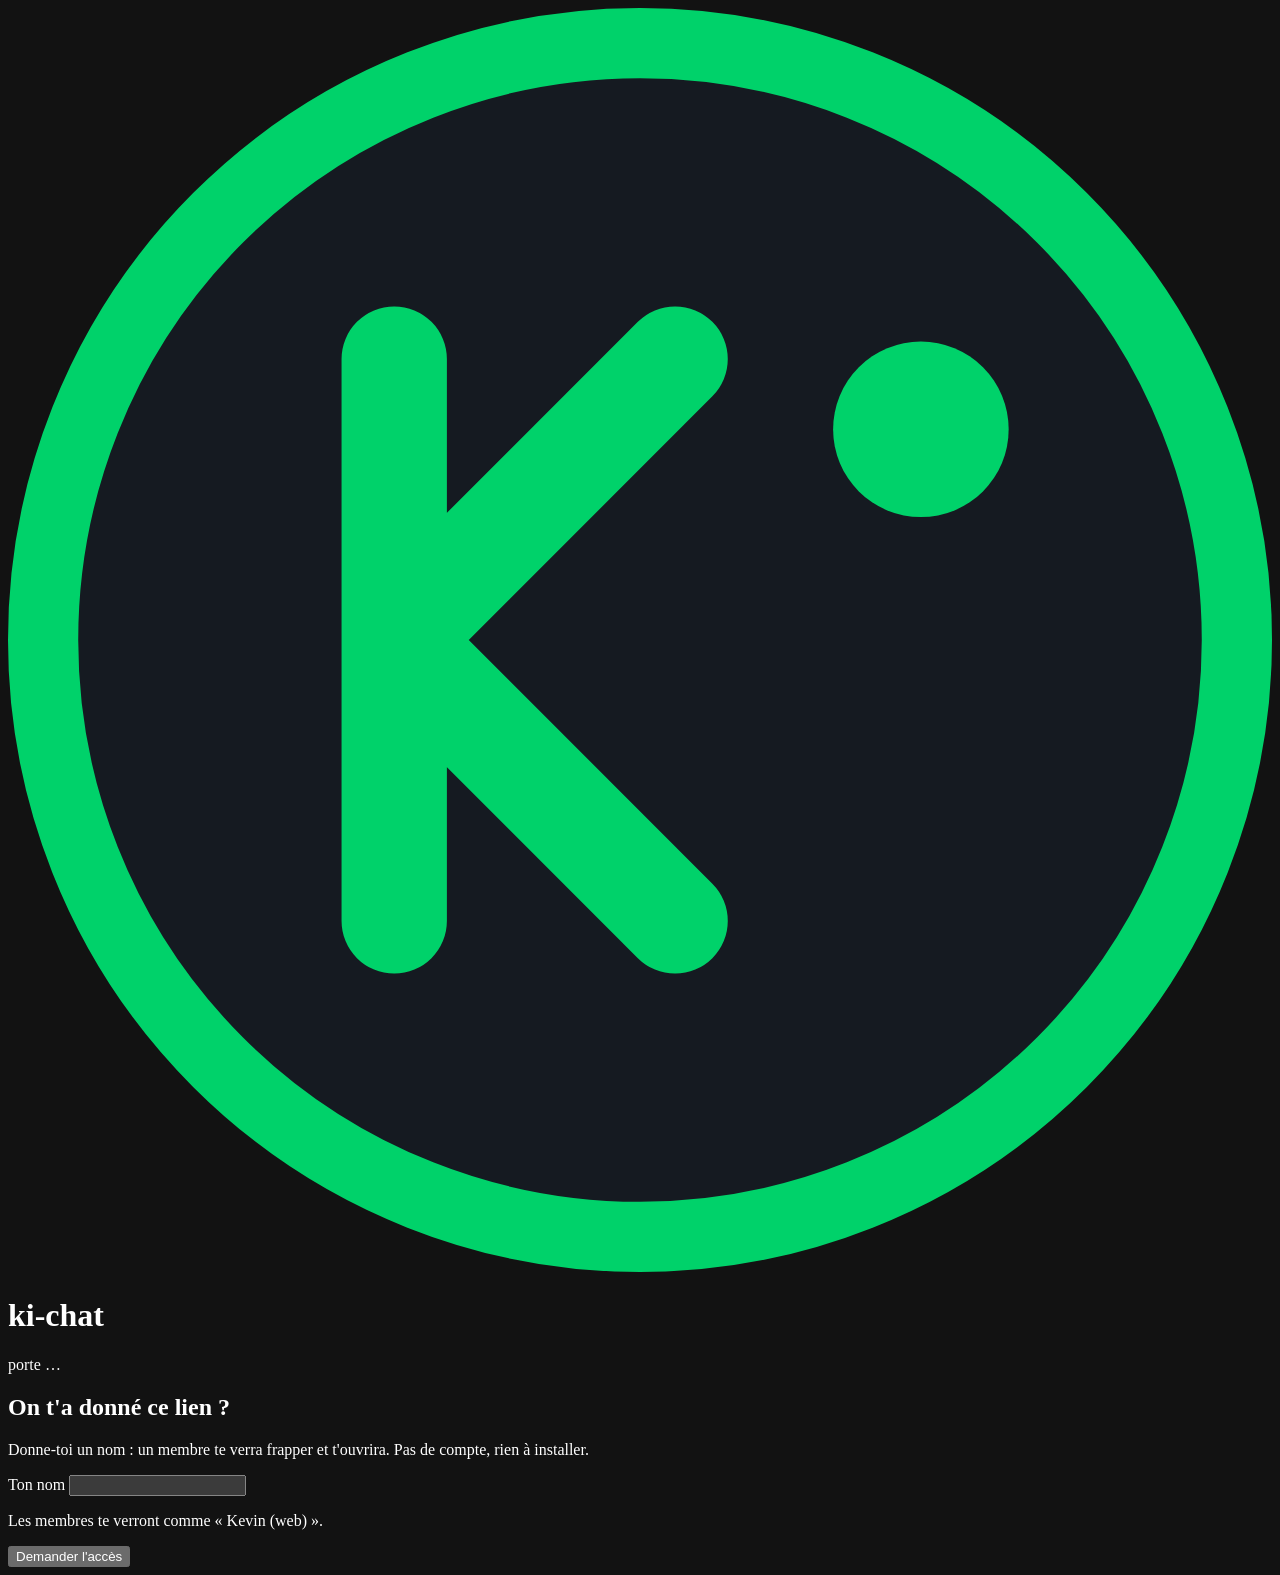
==== crates/server/src/porte.html @ abfaecea "Une porte web : un lien pour des inconnus, une demande à accepter dans ki-chat, un salon temporaire " ====
<!doctype html>
<html lang="fr" data-etat="nom">
<head>
<meta charset="utf-8">
<!-- `interactive-widget=resizes-content` : sur Android, le clavier virtuel
     rétrécit la fenêtre de mise en page, donc les `100dvh` de la colonne —
     la saisie se pose juste au-dessus du clavier au lieu de rester dessous.
     iOS ignore l'attribut sans dommage. -->
<meta name="viewport" content="width=device-width, initial-scale=1, viewport-fit=cover, interactive-widget=resizes-content">
<meta name="color-scheme" content="dark">
<meta name="theme-color" content="#0c0f14">
<meta name="referrer" content="no-referrer">
<!-- Remplacé par le serveur au service de la page : le nom du serveur,
     échappé. Sans lui, le script reprend le nom d'hôte. -->
<meta name="ki-serveur" content="{{serveur}}">
<title>ki-chat — porte</title>
<!-- La feuille et le script sont servis à côté, jamais en ligne : la
     politique de sécurité de contenu n'autorise que ce qui vient d'ici. -->
<link rel="stylesheet" href="/s/porte.css">
<script src="/s/porte.js" defer></script>
</head>
<body>

<header class="entete">
  <svg class="logo" viewBox="0 0 36 36" aria-hidden="true" focusable="false">
    <circle cx="18" cy="18" r="17" fill="#151a21" stroke="#00d26a" stroke-width="2"/>
    <path d="M11 10v16M11 18l8-8M11 18l8 8" fill="none" stroke="#00d26a" stroke-width="3" stroke-linecap="round" stroke-linejoin="round"/>
    <circle cx="26" cy="12" r="2.5" fill="#00d26a"/>
  </svg>
  <div class="entete-texte">
    <h1 id="nom-serveur">ki-chat</h1>
    <p class="sous-titre">porte <span id="nom-porte">…</span></p>
  </div>
  <span id="statut" class="statut" role="status" aria-live="polite"></span>
</header>

<main>

  <!-- (a) Le nom -->
  <section id="etat-nom" class="carte" aria-labelledby="titre-nom">
    <h2 id="titre-nom">On t'a donné ce lien ?</h2>
    <p class="intro">Donne-toi un nom : un membre te verra frapper et t'ouvrira. Pas de compte, rien à installer.</p>
    <form id="form-nom" autocomplete="off" novalidate>
      <label for="prenom">Ton nom</label>
      <input id="prenom" name="prenom" type="text" maxlength="32" autocapitalize="words" autocomplete="nickname" enterkeyhint="go" spellcheck="false" required>
      <p class="aide">Les membres te verront comme « <span id="apercu-nom">Kevin</span> (web) ».</p>
      <p id="erreur-nom" class="erreur" role="alert" hidden></p>
      <button id="bouton-demander" class="principal" type="submit">Demander l'accès</button>
    </form>
  </section>

  <!-- (b) L'attente -->
  <section id="etat-attente" class="carte" aria-labelledby="titre-attente" hidden>
    <div class="pulsation" aria-hidden="true"></div>
    <h2 id="titre-attente">On a prévenu les membres</h2>
    <p id="attente-info" class="attente-info" aria-live="polite">Quelqu'un va t'ouvrir. Reste sur cette page.</p>
    <p class="compteur">Depuis <span id="attente-compteur">0:00</span></p>
    <button id="bouton-annuler" class="secondaire" type="button">Annuler</button>
  </section>

  <!-- (c) Le refus -->
  <section id="etat-refus" class="carte" aria-labelledby="titre-refus" hidden>
    <h2 id="titre-refus">Pas cette fois</h2>
    <p id="refus-motif" class="intro">La demande n'a pas abouti.</p>
    <button id="bouton-reessayer" class="secondaire" type="button">Refrapper</button>
  </section>

  <!-- (d) Le salon -->
  <section id="etat-salon" class="salon" aria-label="Salon" hidden>
    <div class="presence" aria-live="polite">
      <span class="presence-titre">Ici :</span><span id="presence-liste">personne pour l'instant</span>
    </div>
    <div id="bandeau" class="bandeau" role="status" hidden>
      <span id="bandeau-texte"></span>
      <button id="bandeau-fermer" class="croix" type="button" aria-label="Fermer ce message">×</button>
    </div>
    <ul id="fil" class="fil" aria-live="polite" aria-relevant="additions"></ul>
    <form id="form-saisie" class="saisie" autocomplete="off">
      <label for="texte" class="visuellement-cache">Ton message</label>
      <textarea id="texte" name="texte" rows="1" placeholder="Écris ici…" enterkeyhint="send" autocapitalize="sentences"></textarea>
      <div class="saisie-barre">
        <span id="compteur-texte" class="compteur-texte">0 / 4000</span>
        <span id="debit" class="debit" aria-hidden="true"><i></i><i></i><i></i></span>
        <button id="bouton-envoyer" class="principal envoyer" type="submit">Envoyer</button>
      </div>
      <p class="aide saisie-aide">Entrée pour envoyer, Maj+Entrée pour une nouvelle ligne.</p>
    </form>
    <!-- Le vocal. Le bouton ne s'active qu'une fois qu'un membre nous a mis
         dans un salon vocal (porte_vocal) et si le navigateur sait encoder
         Opus (WebCodecs) ; sinon la note dit pourquoi. Les contrôles
         n'apparaissent qu'une fois dedans. -->
    <div class="vocal">
      <button id="bouton-vocal" class="secondaire" type="button" disabled title="Un membre doit d’abord te mettre dans un salon vocal">Rejoindre le vocal</button>
      <p id="vocal-note" class="aide" hidden></p>
      <div id="vocal-controles" class="vocal-controles" hidden>
        <div class="vocal-tete">
          <span class="vocal-salon-ligne">En vocal : <strong id="vocal-salon">vocal</strong></span>
          <span id="vocal-latence" class="vocal-latence" title="Latence estimée : trame, tampon, sortie audio et moitié de l’aller-retour">≈ … ms</span>
        </div>
        <p id="vocal-indicateur" class="vocal-indicateur" role="status" aria-live="polite">Connexion…</p>
        <p id="vocal-qui" class="vocal-qui" aria-live="polite">Personne ne parle.</p>
        <p id="vocal-occupants" class="vocal-occupants"></p>
        <!-- Le niveau du micro, et le seuil au-dessus duquel on émet. -->
        <div class="vocal-niveau" aria-hidden="true">
          <div id="vocal-niveau-barre"></div>
          <div id="vocal-niveau-seuil"></div>
        </div>
        <div class="vocal-boutons">
          <button id="vocal-parler" class="secondaire parler" type="button" aria-pressed="false" title="Maintiens pour parler (Espace ou Entrée au clavier)" hidden>Parler</button>
          <button id="vocal-sourdine" class="secondaire" type="button" aria-pressed="false">Sourdine</button>
          <button id="vocal-mode" class="secondaire" type="button">Mode : voix</button>
        </div>
        <label id="vocal-seuil-ligne" class="vocal-reglage">Seuil de la voix <input id="vocal-seuil" type="range" min="-70" max="-15" step="1" value="-40"></label>
        <label class="vocal-reglage">Volume <input id="vocal-volume" type="range" min="0" max="100" value="100"></label>
        <button id="vocal-quitter" class="secondaire" type="button">Quitter le vocal</button>
      </div>
    </div>
  </section>

  <!-- (e) La carte « Installe ki-chat » — après le salon : elle flotte
       par-dessus le fil quand il est affiché. -->
  <section id="carte-invitation" class="carte invitation" aria-labelledby="titre-invitation" hidden>
    <button id="invitation-replier" class="croix" type="button" aria-label="Replier">×</button>
    <h2 id="titre-invitation">Installe ki-chat</h2>
    <p>Un membre t'offre une place : le serveur, un code d'invitation valable sept jours, et l'application.</p>
    <dl class="invitation-champs">
      <dt>Serveur</dt>
      <dd><code id="invitation-serveur"></code><button class="secondaire petit" type="button" data-copie="invitation-serveur">Copier</button></dd>
      <dt>Code d'invitation</dt>
      <dd><code id="invitation-code" class="code"></code><button class="secondaire petit" type="button" data-copie="invitation-code">Copier</button></dd>
    </dl>
    <a id="invitation-telechargement" class="lien-bouton principal" href="https://github.com/Redik123/ki-chat/releases/latest" target="_blank" rel="noopener noreferrer">Télécharger ki-chat</a>
  </section>

  <!-- (f) La fin -->
  <section id="etat-ferme" class="carte" aria-labelledby="titre-ferme" hidden>
    <h2 id="titre-ferme">Salon fermé</h2>
    <p id="ferme-motif" class="intro">Le salon a fermé.</p>
    <p class="aide">Tu peux fermer cet onglet. Si un membre t'a offert ki-chat, la carte reste au-dessus.</p>
  </section>

</main>

</body>
</html>
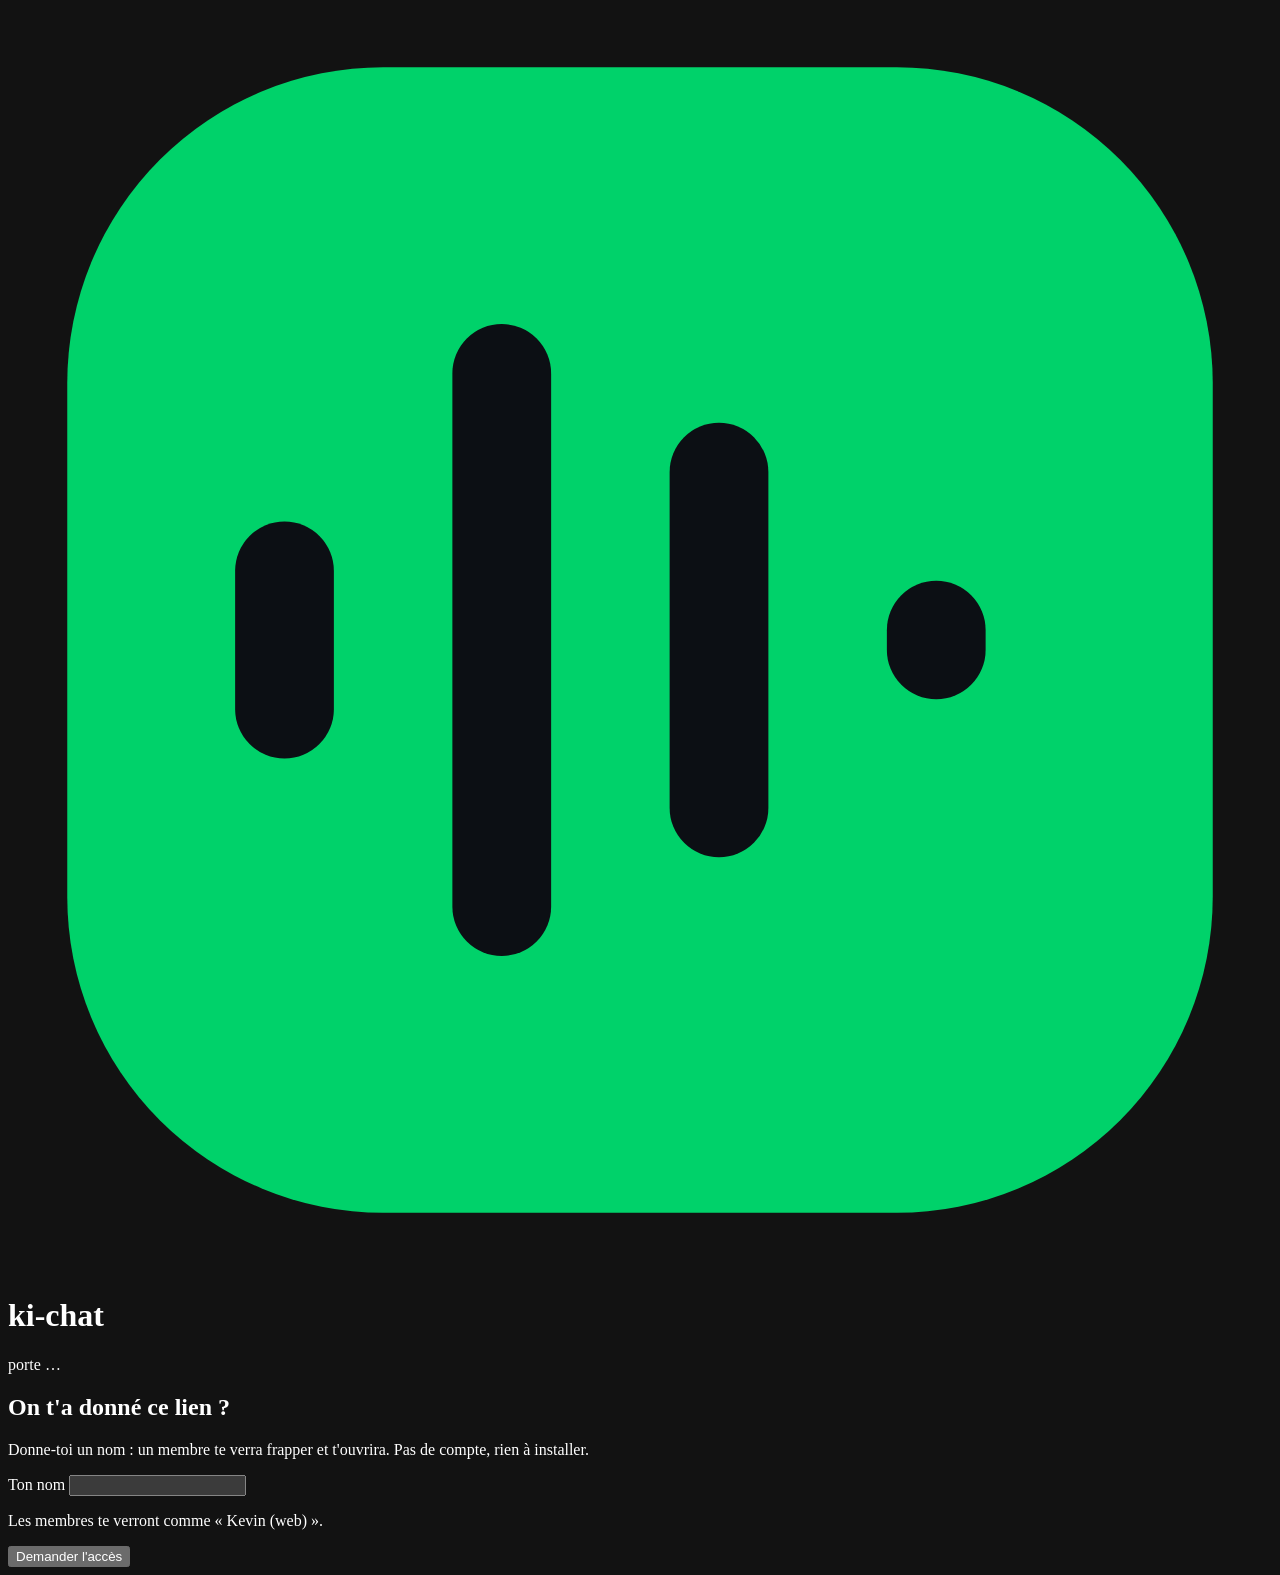
==== commit 4d9ecef6: "La page de la porte porte le vrai pictogramme de ki-chat Un agent avait dessiné un logo de remplacem" ====
--- a/crates/server/src/porte.html
+++ b/crates/server/src/porte.html
@@ -14,6 +14,8 @@
      échappé. Sans lui, le script reprend le nom d'hôte. -->
 <meta name="ki-serveur" content="{{serveur}}">
 <title>ki-chat — porte</title>
+<!-- Le pictogramme de ki-chat (appicon.rs), pour l'onglet. -->
+<link rel="icon" href="data:image/svg+xml,%3Csvg xmlns='http://www.w3.org/2000/svg' viewBox='0 0 64 64'%3E%3Crect x='3' y='3' width='58' height='58' rx='16' fill='%2300d26a'/%3E%3Crect x='11.5' y='26' width='5' height='12' rx='2.5' fill='%230c0f14'/%3E%3Crect x='22.5' y='16' width='5' height='32' rx='2.5' fill='%230c0f14'/%3E%3Crect x='33.5' y='21' width='5' height='22' rx='2.5' fill='%230c0f14'/%3E%3Crect x='44.5' y='29' width='5' height='6' rx='2.5' fill='%230c0f14'/%3E%3C/svg%3E">
 <!-- La feuille et le script sont servis à côté, jamais en ligne : la
      politique de sécurité de contenu n'autorise que ce qui vient d'ici. -->
 <link rel="stylesheet" href="/s/porte.css">
@@ -21,12 +23,10 @@
 </head>
 <body>
 
+<!-- L'en-tête des écrans d'accueil (nom, attente, refus, fin). Dans le
+     salon, la colonne de gauche prend le relais, comme dans ki-chat. -->
 <header class="entete">
-  <svg class="logo" viewBox="0 0 36 36" aria-hidden="true" focusable="false">
-    <circle cx="18" cy="18" r="17" fill="#151a21" stroke="#00d26a" stroke-width="2"/>
-    <path d="M11 10v16M11 18l8-8M11 18l8 8" fill="none" stroke="#00d26a" stroke-width="3" stroke-linecap="round" stroke-linejoin="round"/>
-    <circle cx="26" cy="12" r="2.5" fill="#00d26a"/>
-  </svg>
+  <svg class="logo" viewBox="0 0 64 64" aria-hidden="true" focusable="false"><rect x="3" y="3" width="58" height="58" rx="16" fill="#00d26a"/><rect x="11.5" y="26" width="5" height="12" rx="2.5" fill="#0c0f14"/><rect x="22.5" y="16" width="5" height="32" rx="2.5" fill="#0c0f14"/><rect x="33.5" y="21" width="5" height="22" rx="2.5" fill="#0c0f14"/><rect x="44.5" y="29" width="5" height="6" rx="2.5" fill="#0c0f14"/></svg>
   <div class="entete-texte">
     <h1 id="nom-serveur">ki-chat</h1>
     <p class="sous-titre">porte <span id="nom-porte">…</span></p>
@@ -65,56 +65,121 @@
     <button id="bouton-reessayer" class="secondaire" type="button">Refrapper</button>
   </section>
 
-  <!-- (d) Le salon -->
+  <!-- (d) Le salon : la fenêtre de ki-chat, en plus léger. Une grille dont
+       chaque enfant direct a sa place — la colonne des salons à gauche, le
+       fil au centre, les présents à droite ; sur un téléphone, une seule
+       colonne et deux tiroirs. -->
   <section id="etat-salon" class="salon" aria-label="Salon" hidden>
-    <div class="presence" aria-live="polite">
-      <span class="presence-titre">Ici :</span><span id="presence-liste">personne pour l'instant</span>
-    </div>
+
+    <aside id="laterale" class="laterale" aria-label="Salons">
+      <div class="serveur-badge">
+        <svg class="logo" viewBox="0 0 64 64" aria-hidden="true" focusable="false"><rect x="3" y="3" width="58" height="58" rx="16" fill="#00d26a"/><rect x="11.5" y="26" width="5" height="12" rx="2.5" fill="#0c0f14"/><rect x="22.5" y="16" width="5" height="32" rx="2.5" fill="#0c0f14"/><rect x="33.5" y="21" width="5" height="22" rx="2.5" fill="#0c0f14"/><rect x="44.5" y="29" width="5" height="6" rx="2.5" fill="#0c0f14"/></svg>
+        <div class="serveur-texte">
+          <strong id="nom-serveur-lateral">ki-chat</strong>
+          <span id="nom-porte-lateral">porte</span>
+        </div>
+      </div>
+
+      <div class="section-titre">Salons textuels</div>
+      <div class="salon-entree actif" aria-current="true">
+        <span class="diese" aria-hidden="true">#</span><span id="salon-nom-lateral">salon</span>
+      </div>
+
+      <div id="vocaux" class="section-vocaux" hidden>
+        <div class="section-titre">Salons vocaux</div>
+        <!-- Le bouton ne s'active qu'une fois qu'un membre nous a mis dans
+             un salon vocal (porte_vocal) et si le navigateur sait encoder
+             Opus (WebCodecs) ; sinon la note dit pourquoi. -->
+        <button id="bouton-vocal" class="salon-entree vocal-entree" type="button" disabled title="Un membre doit d’abord te mettre dans un salon vocal">
+          <svg class="icone-vocal" viewBox="0 0 24 24" aria-hidden="true" focusable="false"><path d="M4 9v6h4l5 4V5L8 9H4z" fill="currentColor"/><path d="M16 8.5a4.5 4.5 0 0 1 0 7M18.5 6a8 8 0 0 1 0 12" fill="none" stroke="currentColor" stroke-width="1.8" stroke-linecap="round"/></svg>
+          <span id="vocal-salon">vocal</span>
+        </button>
+        <p id="vocal-note" class="aide" hidden></p>
+        <ul id="vocal-occupants-liste" class="occupants" aria-label="Dans le vocal"></ul>
+        <!-- Conservé pour le texte lu par les lecteurs d'écran ; la liste
+             au-dessus en est le rendu visible. -->
+        <p id="vocal-occupants" class="visuellement-cache" aria-live="polite"></p>
+      </div>
+
+      <div class="moi">
+        <span id="moi-avatar" class="avatar" aria-hidden="true">?</span>
+        <div class="moi-texte">
+          <strong id="moi-nom">toi</strong>
+          <span class="moi-etat">invité par le web</span>
+        </div>
+      </div>
+    </aside>
+
+    <header class="salon-tete">
+      <button id="bouton-salons" class="icone" type="button" aria-label="Salons" aria-controls="laterale" aria-expanded="false">
+        <svg viewBox="0 0 24 24" aria-hidden="true" focusable="false"><path d="M4 6h16M4 12h16M4 18h16" fill="none" stroke="currentColor" stroke-width="2" stroke-linecap="round"/></svg>
+      </button>
+      <span class="diese" aria-hidden="true">#</span>
+      <h2 id="salon-nom" class="salon-titre">salon</h2>
+      <span id="statut-salon" class="statut" role="status" aria-live="polite"></span>
+      <button id="bouton-presents" class="icone" type="button" aria-label="Présents" aria-controls="presents" aria-expanded="false">
+        <svg viewBox="0 0 24 24" aria-hidden="true" focusable="false"><circle cx="9" cy="8" r="3.5" fill="none" stroke="currentColor" stroke-width="2"/><path d="M2.5 19c.7-3.4 3.2-5 6.5-5s5.8 1.6 6.5 5" fill="none" stroke="currentColor" stroke-width="2" stroke-linecap="round"/><circle cx="17" cy="9" r="2.8" fill="none" stroke="currentColor" stroke-width="2"/><path d="M15.5 14.2c2.9.1 5.2 1.6 5.9 4.8" fill="none" stroke="currentColor" stroke-width="2" stroke-linecap="round"/></svg>
+        <span id="presents-nb-tete" class="pastille-nb">0</span>
+      </button>
+    </header>
+
     <div id="bandeau" class="bandeau" role="status" hidden>
       <span id="bandeau-texte"></span>
       <button id="bandeau-fermer" class="croix" type="button" aria-label="Fermer ce message">×</button>
     </div>
+
     <ul id="fil" class="fil" aria-live="polite" aria-relevant="additions"></ul>
+
+    <!-- Les commandes du vocal : dans la colonne de gauche sur grand écran
+         (sous les salons, comme le bas de la colonne de ki-chat), entre le
+         fil et la saisie sur un téléphone — la grille les place. -->
+    <div id="vocal-controles" class="vocal-controles" hidden>
+      <div class="vocal-tete">
+        <span class="vocal-salon-ligne">En vocal : <strong id="vocal-salon-actif">vocal</strong></span>
+        <span id="vocal-latence" class="vocal-latence" title="Latence estimée : trame, tampon, sortie audio et moitié de l’aller-retour">≈ … ms</span>
+      </div>
+      <p id="vocal-indicateur" class="vocal-indicateur" role="status" aria-live="polite">Connexion…</p>
+      <p id="vocal-qui" class="vocal-qui" aria-live="polite">Personne ne parle.</p>
+      <!-- Le niveau du micro, et le seuil au-dessus duquel on émet. -->
+      <div class="vocal-niveau" aria-hidden="true">
+        <div id="vocal-niveau-barre"></div>
+        <div id="vocal-niveau-seuil"></div>
+      </div>
+      <div class="vocal-boutons">
+        <button id="vocal-parler" class="secondaire parler" type="button" aria-pressed="false" title="Maintiens pour parler (Espace ou Entrée au clavier)" hidden>Parler</button>
+        <button id="vocal-sourdine" class="secondaire" type="button" aria-pressed="false">Sourdine</button>
+        <button id="vocal-mode" class="secondaire" type="button">Mode : voix</button>
+        <button id="vocal-quitter" class="secondaire quitter" type="button">Quitter</button>
+      </div>
+      <details class="vocal-reglages">
+        <summary>Réglages</summary>
+        <label id="vocal-seuil-ligne" class="vocal-reglage">Seuil de la voix <input id="vocal-seuil" type="range" min="-70" max="-15" step="1" value="-40"></label>
+        <label class="vocal-reglage">Volume <input id="vocal-volume" type="range" min="0" max="100" value="100"></label>
+      </details>
+    </div>
+
     <form id="form-saisie" class="saisie" autocomplete="off">
       <label for="texte" class="visuellement-cache">Ton message</label>
-      <textarea id="texte" name="texte" rows="1" placeholder="Écris ici…" enterkeyhint="send" autocapitalize="sentences"></textarea>
+      <div class="saisie-champ">
+        <textarea id="texte" name="texte" rows="1" placeholder="Message dans #salon" enterkeyhint="send" autocapitalize="sentences"></textarea>
+        <button id="bouton-envoyer" class="envoyer" type="submit" aria-label="Envoyer" title="Envoyer (Entrée)">
+          <svg viewBox="0 0 24 24" aria-hidden="true" focusable="false"><path d="M3 11.5 21 3l-7 18-2.5-7.5L3 11.5z" fill="none" stroke="currentColor" stroke-width="2" stroke-linejoin="round"/></svg>
+        </button>
+      </div>
       <div class="saisie-barre">
         <span id="compteur-texte" class="compteur-texte">0 / 4000</span>
         <span id="debit" class="debit" aria-hidden="true"><i></i><i></i><i></i></span>
-        <button id="bouton-envoyer" class="principal envoyer" type="submit">Envoyer</button>
-      </div>
-      <p class="aide saisie-aide">Entrée pour envoyer, Maj+Entrée pour une nouvelle ligne.</p>
+        <span class="saisie-aide">Entrée pour envoyer, Maj+Entrée pour une nouvelle ligne.</span>
+      </div>
     </form>
-    <!-- Le vocal. Le bouton ne s'active qu'une fois qu'un membre nous a mis
-         dans un salon vocal (porte_vocal) et si le navigateur sait encoder
-         Opus (WebCodecs) ; sinon la note dit pourquoi. Les contrôles
-         n'apparaissent qu'une fois dedans. -->
-    <div class="vocal">
-      <button id="bouton-vocal" class="secondaire" type="button" disabled title="Un membre doit d’abord te mettre dans un salon vocal">Rejoindre le vocal</button>
-      <p id="vocal-note" class="aide" hidden></p>
-      <div id="vocal-controles" class="vocal-controles" hidden>
-        <div class="vocal-tete">
-          <span class="vocal-salon-ligne">En vocal : <strong id="vocal-salon">vocal</strong></span>
-          <span id="vocal-latence" class="vocal-latence" title="Latence estimée : trame, tampon, sortie audio et moitié de l’aller-retour">≈ … ms</span>
-        </div>
-        <p id="vocal-indicateur" class="vocal-indicateur" role="status" aria-live="polite">Connexion…</p>
-        <p id="vocal-qui" class="vocal-qui" aria-live="polite">Personne ne parle.</p>
-        <p id="vocal-occupants" class="vocal-occupants"></p>
-        <!-- Le niveau du micro, et le seuil au-dessus duquel on émet. -->
-        <div class="vocal-niveau" aria-hidden="true">
-          <div id="vocal-niveau-barre"></div>
-          <div id="vocal-niveau-seuil"></div>
-        </div>
-        <div class="vocal-boutons">
-          <button id="vocal-parler" class="secondaire parler" type="button" aria-pressed="false" title="Maintiens pour parler (Espace ou Entrée au clavier)" hidden>Parler</button>
-          <button id="vocal-sourdine" class="secondaire" type="button" aria-pressed="false">Sourdine</button>
-          <button id="vocal-mode" class="secondaire" type="button">Mode : voix</button>
-        </div>
-        <label id="vocal-seuil-ligne" class="vocal-reglage">Seuil de la voix <input id="vocal-seuil" type="range" min="-70" max="-15" step="1" value="-40"></label>
-        <label class="vocal-reglage">Volume <input id="vocal-volume" type="range" min="0" max="100" value="100"></label>
-        <button id="vocal-quitter" class="secondaire" type="button">Quitter le vocal</button>
-      </div>
-    </div>
+
+    <aside id="presents" class="presents" aria-label="Présents">
+      <div class="section-titre">En ligne <span id="presents-nb" class="section-nb">0</span></div>
+      <ul id="presence-liste" class="liste-presents"></ul>
+    </aside>
+
+    <!-- Le voile qui ferme les tiroirs d'un doigt, sur un téléphone. -->
+    <div id="voile" class="voile" hidden></div>
   </section>
 
   <!-- (e) La carte « Installe ki-chat » — après le salon : elle flotte
